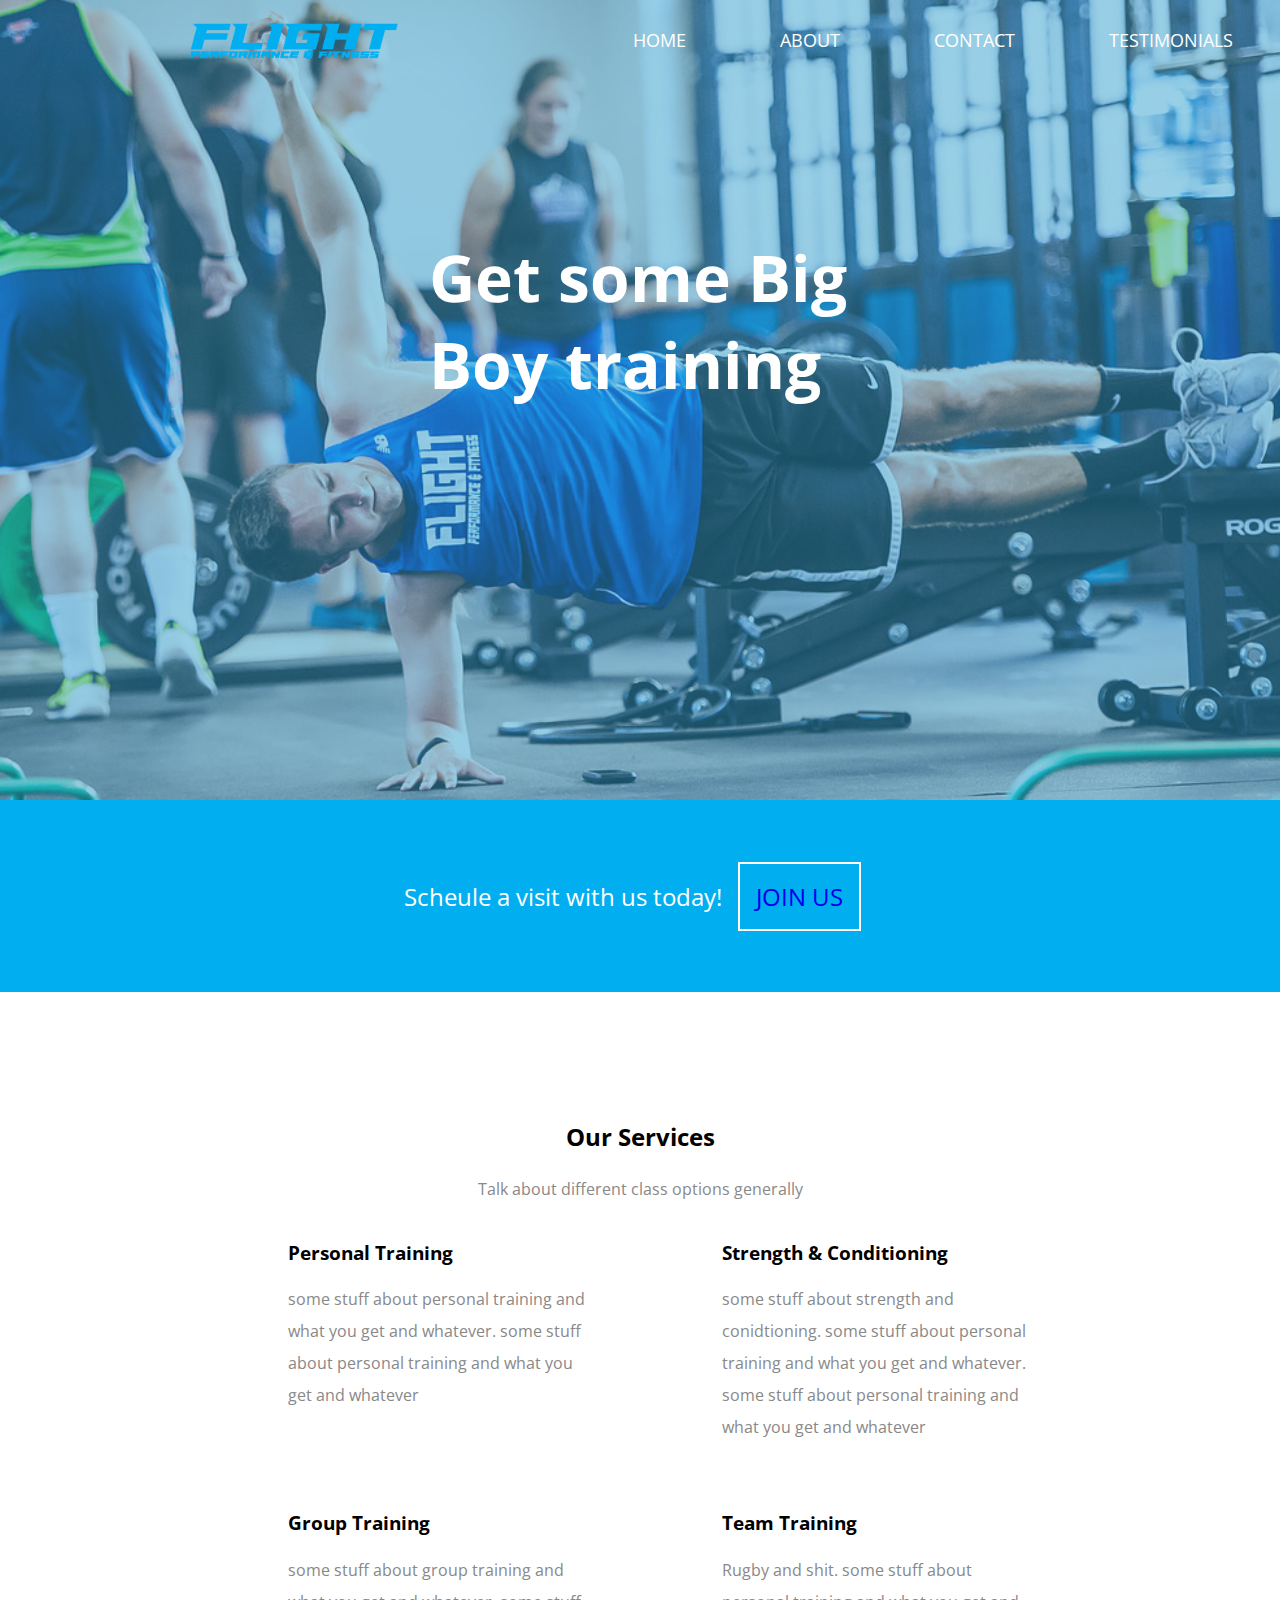
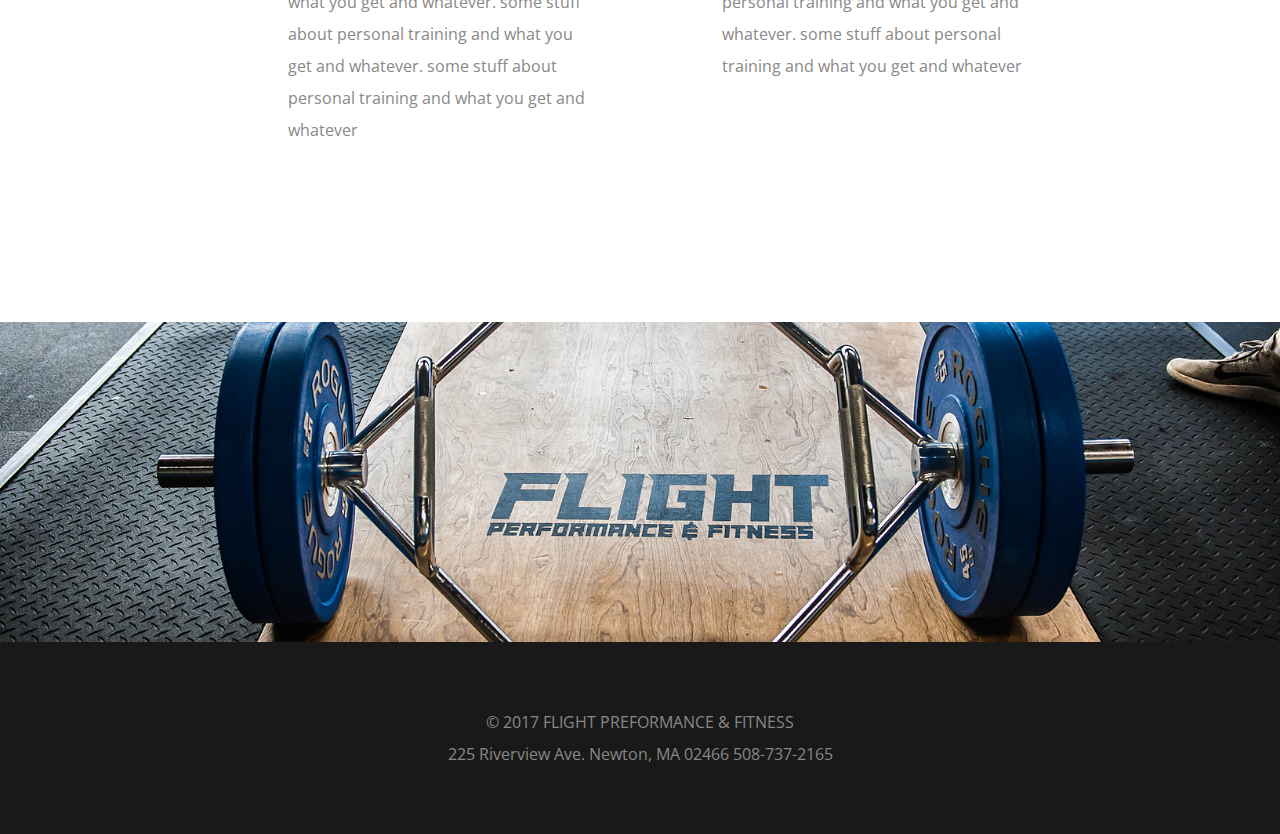
==== index.html @ 0fdbf590 "initial commit;" ====
<!DOCTYPE HTML>
<html>

<head>
  <meta charset="UTF-8">
  <title>Flight Performance and Fitness</title>
  <link href="style.css" rel="stylesheet" type="text/css"/>
  <link rel="stylesheet" type="text/css" href="//fonts.googleapis.com/css?family=Open+Sans" />
</head>

<body>
  <section id="header" class="white-font"> <!-- Header -->
    <div id="header-images">
      <div class="filter">
        <nav>

          <ul id="nav-menu">
            <li id="nav-logo">
              <a href="index.html">
                <img src="assets/logo_blue.png" alt="flight-performance-and-fitness"/>
              </a>
            </li>
            <li><a href="index.html">Home</a></li>
            <li><a href="about.html">About</a></li>
            <li><a href="contact.html">Contact</a></li>
            <li><a href="#">Testimonials</a></li>
          </ul>
        </nav>
        <h1>Get some Big Boy training</h1>
      </div>
    </div>
    <div id="header-call-to-action">
      <span>Scheule a visit with us today!</span><a href="#">Join us</a>
    </div>
  </section>

  <section id="main" class="bottom-top-margin"> <!-- Main -->
    <div class="centered-content">
      <h2>Our Services</h2>
      <p class="grey-font">Talk about different class options generally</p>
    </div>
    <ul class="spread-options">
      <li>
        <h3>Personal Training</h3>
        <p class="grey-font">some stuff about personal training and what you get and whatever. some stuff about personal training and what you get and whatever</p>
      </li>
      <li>
        <h3>Strength & Conditioning</h3>
        <p class="grey-font">some stuff about strength and conidtioning. some stuff about personal training and what you get and whatever. some stuff about personal training and what you get and whatever</p>
      </li>
      <li>
        <h3>Group Training</h3>
        <p class="grey-font">some stuff about group training and what you get and whatever. some stuff about personal training and what you get and whatever. some stuff about personal training and what you get and whatever</p>
      </li>
      <li>
        <h3>Team Training</h3>
        <p class="grey-font">Rugby and shit. some stuff about personal training and what you get and whatever. some stuff about personal training and what you get and whatever</p>
      </li>
    </ul>
  </section>

  <section id="footer"> <!-- Footer -->
    <div id="footer-image">
    </div>
    <div id="footer-content">
      <p class="grey-font">
        © 2017 FLIGHT PREFORMANCE & FITNESS
        <br/>
        225 Riverview Ave.
        Newton, MA 02466
        508-737-2165
      </p>

    </div>
  </section>
</body>


</html>
---- style.css ----
/******************************************
          Shared
******************************************/
body {
	  font-family: Open Sans;
	  font-style: normal;
	  font-variant: normal;
    margin: 0;
    padding: 0;
}

p {
    line-height: 2;
}

ul {
    margin: 0;
    list-style: none;
}

.grey-font {
    color: #888888;
}

.white-font {
    color: white;
}

.bottom-top-margin {
    margin: 8rem 0 8rem 0;
}

/******************************************
          HEADER
******************************************/
#header {
}
#header-images {
    background-image: url("assets/side_plank_cropped.png");
    background-position: center;
    -webkit-background-size: cover;
    -moz-background-size: cover;
    -o-background-size: cover;
    background-size: cover;
    width: 100%;
    height: 50rem;
}

#header-images h1 {
    font-size: 4rem;
    margin: 12% auto 0 auto;
    width: 33%;
}

.filter {
    background-color: rgba(50, 160, 206, 0.5);
    height: 100%;
}

#nav-menu {
    display: flex;
    flex-direction: row;
    height: 3.0rem;
    padding: 1rem 0 1rem 0;
    text-align: center;
}

#nav-menu li {
    font-size: 1.1rem;
    text-transform: uppercase;
    flex-grow: 1;
    align-self: center;
}

li#nav-logo {
    flex-grow: 4;
    height: 100%
}
li#nav-logo img {
    height: 100%;
}

#nav-menu li a {
    text-decoration:none;
    color: inherit;
}

#header-call-to-action {
    font-size: 1.5rem;
    display: flex;
    height: 12rem;
    justify-content: center;
    background-color: #01aef0
}
#header-call-to-action span {
    align-self: center;
}
#header-call-to-action a {
    text-transform: uppercase;
    text-decoration: none;
    align-self: center;
    border: 2px solid white;
    margin: 0 1rem 0 1rem;
    padding: 1rem;
}


/******************************************
          MAIN
******************************************/
.centered-content {
    text-align: center;
    margin: 0 auto 0 auto;
}

.spread-options {
    display: flex;
    flex-direction: row;
    flex-wrap: wrap;
    justify-content: center;
}
.spread-options li {
    width: 25%;
    padding: 0 5% 2rem 5%;
}


/******************************************
          FOOTER
******************************************/
#footer {
    background-color: #191919;
}

#footer-image {
    background-image: url("assets/platform_cropped.png");
    background-position: center;
    -webkit-background-size: cover;
    -moz-background-size: cover;
    -o-background-size: cover;
    background-size: cover;
    width: 100%;
    height: 20rem;
}

#footer-content {
    text-align: center;
    padding: 3rem 0 3rem 0;
}

/******************************************
          About Page
******************************************/
#header .centered-content {
    width: 45%;
    margin: 5rem auto 0 auto;
}

#trainer-profiles {
    display: flex;
    justify-content: center;
    margin: 3rem auto 3rem auto;
}

#trainer-profiles li {
    width: 20%;
    padding: 0 5% 0 5%;
}

#trainer-profiles li h3 {
    text-transform: uppercase;
}

#trainer-profiles li img {
    width: 100%;
    border-radius: 50%;
}

#about-content {
    width: 66%;
    margin: 3rem auto 3rem auto;
    text-align: center;
}

/*************************************
             Contact page
*************************************/
#google-map {
    height: 35rem;
}

#contact-form {
    display:flex;
    flex-flow: row wrap;
    justify-content: space-around;
    width: 60%;
    margin: 0 auto 3rem auto;
}

.form-item {
    width: 30%;
    flex: 1 1 auto;
    padding: 2rem 2% 2rem 2%;
}
.form-item.form-message {
    flex: 2 2 100%;
}

.form-item.form-submit {
    flex: 2 2 100%;
    /* align-self: flex-end; */
}

#contact-form label {
    text-transform: uppercase;
}

#contact-form input, #contact-form textarea {
    background-color: #eaeaea;
    border: 0;
    width:100%;
}

#contact-form input {
    line-height: 2.5;
}
#submit-button {
    width: 15%;
}
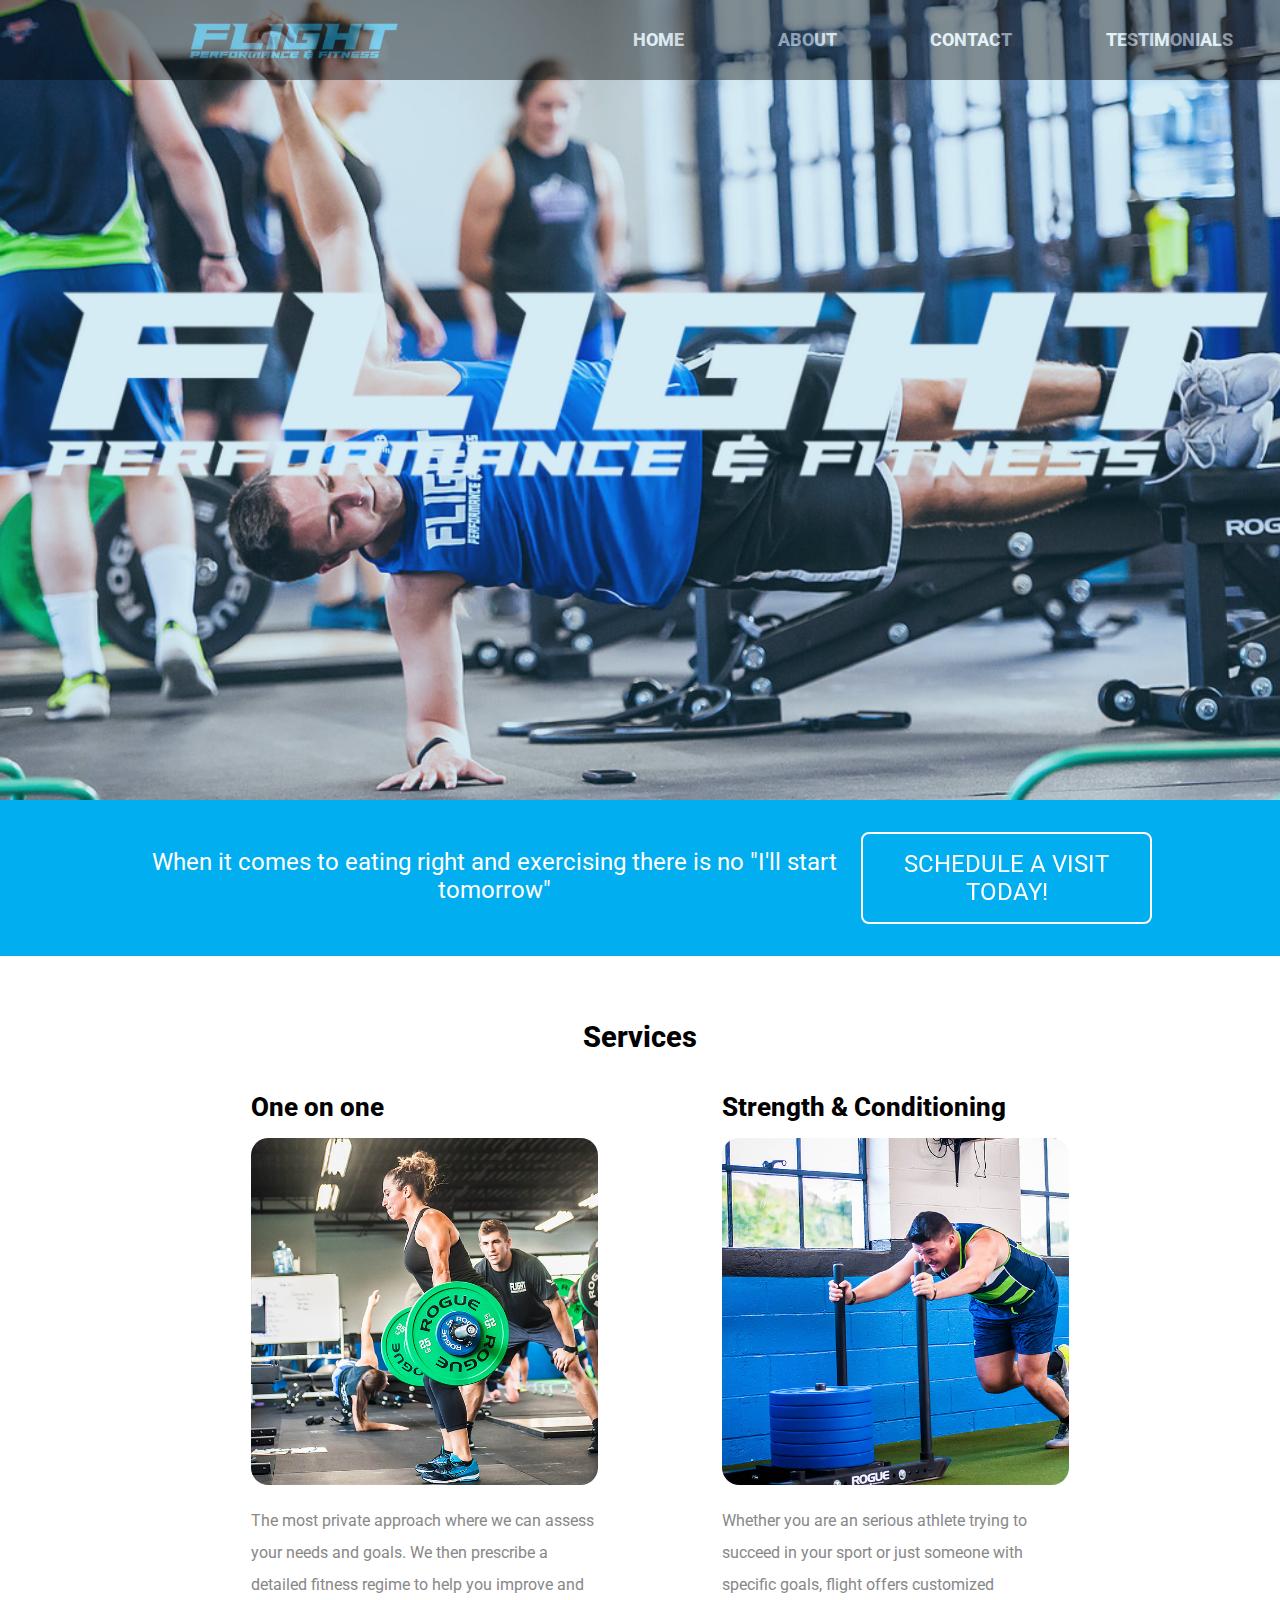
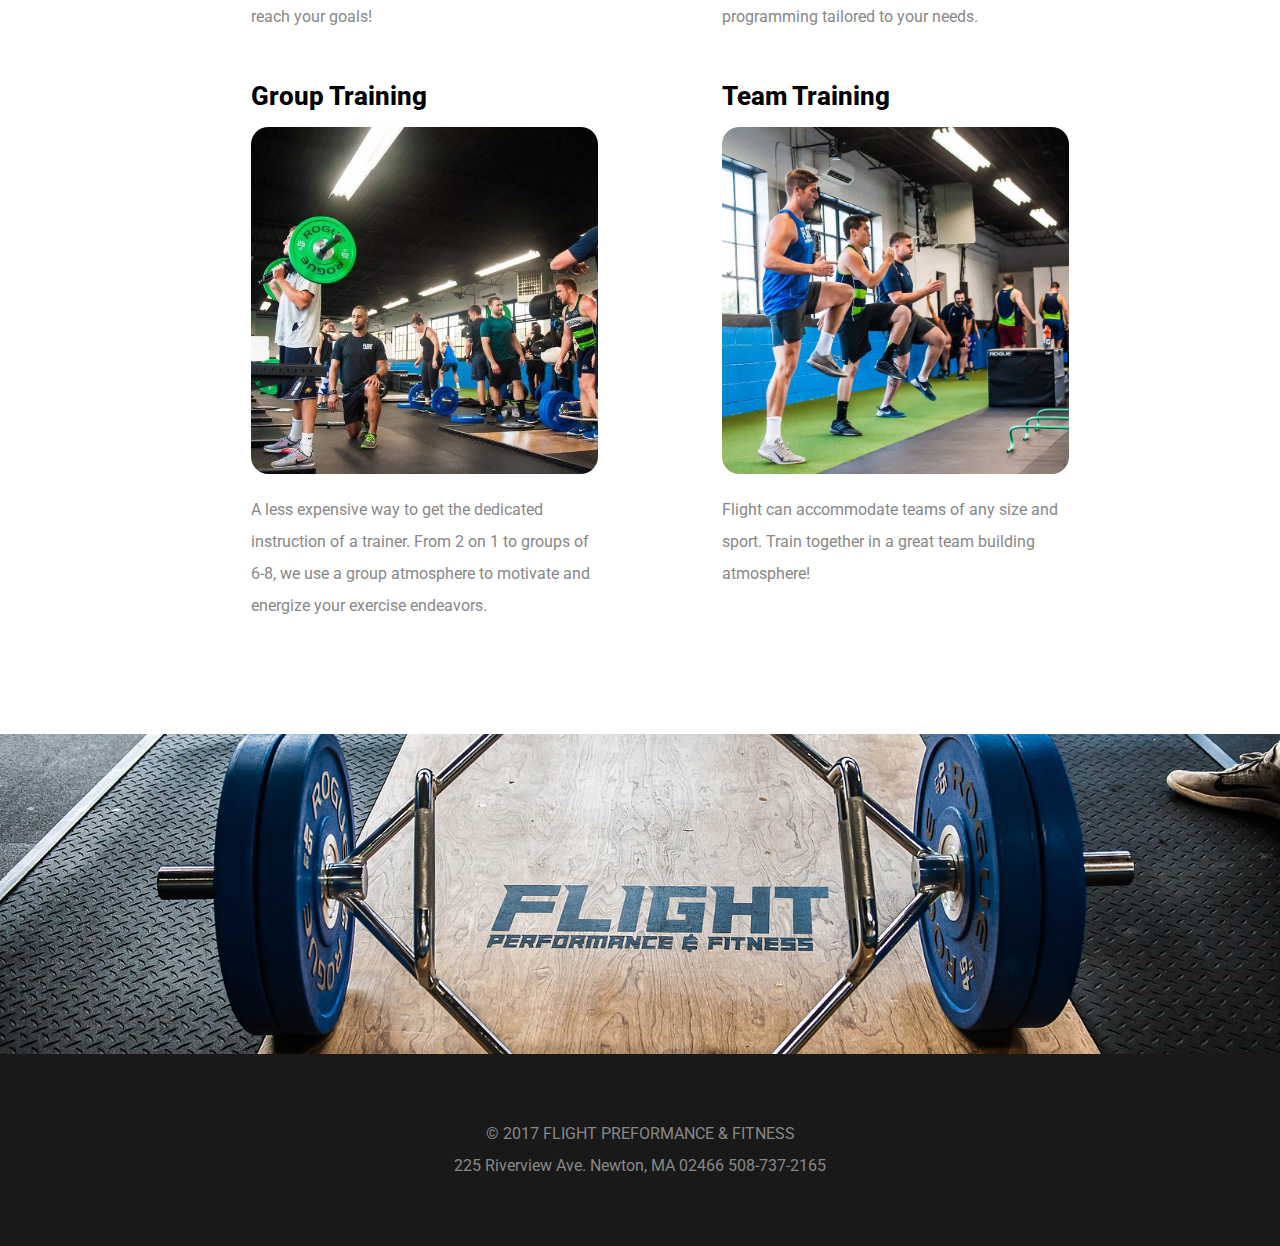
==== commit cfc6053d: "adding assets; images for different services; updated styles;" ====
--- a/index.html
+++ b/index.html
@@ -5,7 +5,7 @@
   <meta charset="UTF-8">
   <title>Flight Performance and Fitness</title>
   <link href="style.css" rel="stylesheet" type="text/css"/>
-  <link rel="stylesheet" type="text/css" href="//fonts.googleapis.com/css?family=Open+Sans" />
+  <link href="https://fonts.googleapis.com/css?family=Roboto:400,700" rel="stylesheet"> 
 </head>
 
 <body>
@@ -23,38 +23,43 @@
             <li><a href="index.html">Home</a></li>
             <li><a href="about.html">About</a></li>
             <li><a href="contact.html">Contact</a></li>
-            <li><a href="#">Testimonials</a></li>
+            <li><a href="testimonials.html">Testimonials</a></li>
           </ul>
         </nav>
-        <h1>Get some Big Boy training</h1>
       </div>
     </div>
     <div id="header-call-to-action">
-      <span>Scheule a visit with us today!</span><a href="#">Join us</a>
+      <div>When it comes to eating right and exercising there is no "I'll start tomorrow"</div>
+      <div class="link-container hvr-grow"><a href="#">Schedule a visit today!</a></div>
     </div>
   </section>
 
   <section id="main" class="bottom-top-margin"> <!-- Main -->
     <div class="centered-content">
-      <h2>Our Services</h2>
-      <p class="grey-font">Talk about different class options generally</p>
+      <h2>Services</h2>
+      <br>
+      <br>
     </div>
     <ul class="spread-options">
       <li>
-        <h3>Personal Training</h3>
-        <p class="grey-font">some stuff about personal training and what you get and whatever. some stuff about personal training and what you get and whatever</p>
+        <h3>One on one</h3>
+        <img class="option-image" src="/assets/one-on-one.png"/>
+        <p class="grey-font">The most private approach where we can assess your needs and goals. We then prescribe a detailed fitness regime to help you improve and reach your goals!</p>
       </li>
       <li>
         <h3>Strength & Conditioning</h3>
-        <p class="grey-font">some stuff about strength and conidtioning. some stuff about personal training and what you get and whatever. some stuff about personal training and what you get and whatever</p>
+        <img class="option-image" src="/assets/strength-and-conditioning.png"/>
+        <p class="grey-font">Whether you are an serious athlete trying to succeed in your sport or just someone with specific goals, flight offers customized programming tailored to your needs.</p>
       </li>
       <li>
         <h3>Group Training</h3>
-        <p class="grey-font">some stuff about group training and what you get and whatever. some stuff about personal training and what you get and whatever. some stuff about personal training and what you get and whatever</p>
+        <img class="option-image" src="/assets/group-training.png"/>
+        <p class="grey-font">A less expensive way to get the dedicated instruction of a trainer. From 2 on 1 to groups of 6-8, we use a group atmosphere to motivate and energize your exercise endeavors.</p>
       </li>
       <li>
         <h3>Team Training</h3>
-        <p class="grey-font">Rugby and shit. some stuff about personal training and what you get and whatever. some stuff about personal training and what you get and whatever</p>
+        <img class="option-image" src="/assets/team-training.png"/>
+        <p class="grey-font">Flight can accommodate teams of any size and sport.  Train together in a great team building atmosphere!</p>
       </li>
     </ul>
   </section>
@@ -70,10 +75,7 @@
         Newton, MA 02466
         508-737-2165
       </p>
-
     </div>
   </section>
 </body>
-
-
 </html>
--- a/style.css
+++ b/style.css
@@ -2,13 +2,31 @@
           Shared
 ******************************************/
 body {
-	  font-family: Open Sans;
-	  font-style: normal;
+    font-family: 'Roboto', sans-serif;
+	  font-weight: 400;
 	  font-variant: normal;
     margin: 0;
     padding: 0;
 }
 
+h1, h2, h3, h4, h5, nav {
+	  font-weight: 800;
+    margin: 0;
+    padding: 0;
+}
+
+h1 {
+    font-size: 2rem;
+}
+
+h2 {
+    font-size: 1.8rem;
+}
+
+h3 {
+    font-size: 1.6rem;
+}
+
 p {
     line-height: 2;
 }
@@ -18,6 +36,11 @@
     list-style: none;
 }
 
+hr {
+    border: 0;
+    clear: both;
+}
+
 .grey-font {
     color: #888888;
 }
@@ -27,16 +50,17 @@
 }
 
 .bottom-top-margin {
-    margin: 8rem 0 8rem 0;
+    margin: 4rem 0 4rem 0;
 }
 
 /******************************************
           HEADER
 ******************************************/
 #header {
+    text-align: center;
 }
 #header-images {
-    background-image: url("assets/side_plank_cropped.png");
+    background-image: url("assets/side_plank_cropped2.png");
     background-position: center;
     -webkit-background-size: cover;
     -moz-background-size: cover;
@@ -53,7 +77,7 @@
 }
 
 .filter {
-    background-color: rgba(50, 160, 206, 0.5);
+    background-color: rgba(50, 160, 206, 0.2);
     height: 100%;
 }
 
@@ -63,6 +87,10 @@
     height: 3.0rem;
     padding: 1rem 0 1rem 0;
     text-align: center;
+    /* background-color:#444444; */
+    background-color:black;
+    z-index:0;
+    opacity:0.4;
 }
 
 #nav-menu li {
@@ -88,20 +116,27 @@
 #header-call-to-action {
     font-size: 1.5rem;
     display: flex;
-    height: 12rem;
+    flex-direction: row;
     justify-content: center;
-    background-color: #01aef0
-}
-#header-call-to-action span {
-    align-self: center;
-}
-#header-call-to-action a {
+    background-color: #01aef0;
+    padding: 0 10% 0 10%;
+}
+#header-call-to-action div {
+    text-align: center;
+    margin: 2rem auto 2rem auto;
+    padding: 1rem;
+}
+
+#header-call-to-action div.link-container {
     text-transform: uppercase;
-    text-decoration: none;
     align-self: center;
     border: 2px solid white;
-    margin: 0 1rem 0 1rem;
-    padding: 1rem;
+    border-radius: 0.5rem;
+}
+
+#header-call-to-action a {
+    text-decoration: none;
+    color: white;
 }
 
 
@@ -120,8 +155,19 @@
     justify-content: center;
 }
 .spread-options li {
-    width: 25%;
+    width: 28%;
     padding: 0 5% 2rem 5%;
+}
+
+
+.spread-options img {
+    width: 100%;
+    border-radius: 5%;
+}
+
+.spread-options h3 {
+    margin-bottom: 1rem;
+
 }
 
 
@@ -153,7 +199,7 @@
 ******************************************/
 #header .centered-content {
     width: 45%;
-    margin: 5rem auto 0 auto;
+    margin: 2rem auto 2rem auto;
 }
 
 #trainer-profiles {
@@ -229,3 +275,40 @@
 }
 
 
+
+/******************************************
+          Testimonials
+******************************************/
+.testimonial-item {
+    text-align: left;
+}
+
+.testimonial-item img {
+    float: left;
+    width: 30%;
+    margin: 2rem;
+}
+
+.testimonial-item:nth-child(4n)>img {
+    float: right;
+}
+
+/********************************************
+           CSS HOVER
+*********************************************/
+/* Grow */
+.hvr-grow {
+    display: inline-block;
+    vertical-align: middle;
+    -webkit-transform: perspective(1px) translateZ(0);
+    transform: perspective(1px) translateZ(0);
+    box-shadow: 0 0 1px transparent;
+    -webkit-transition-duration: 0.3s;
+    transition-duration: 0.3s;
+    -webkit-transition-property: transform;
+    transition-property: transform;
+}
+.hvr-grow:hover, .hvr-grow:focus, .hvr-grow:active {
+    -webkit-transform: scale(1.1);
+    transform: scale(1.1);
+}
